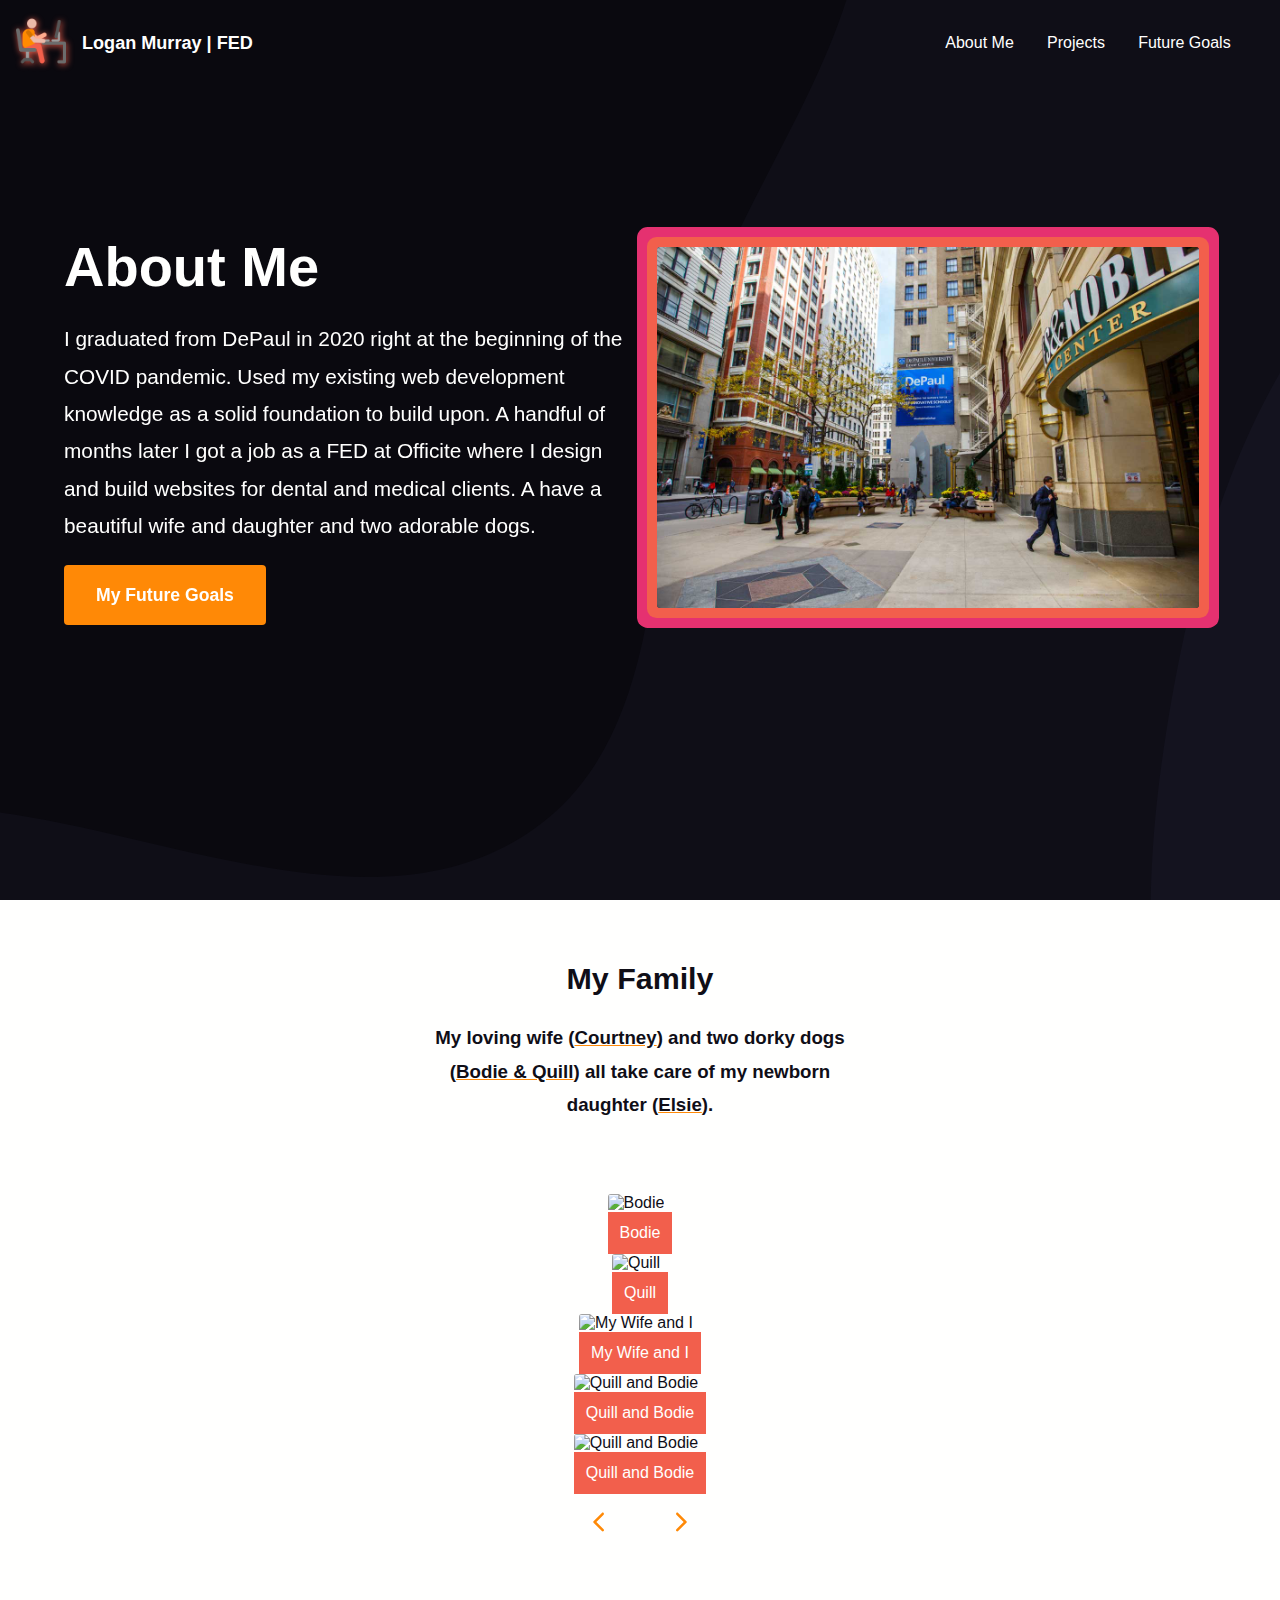
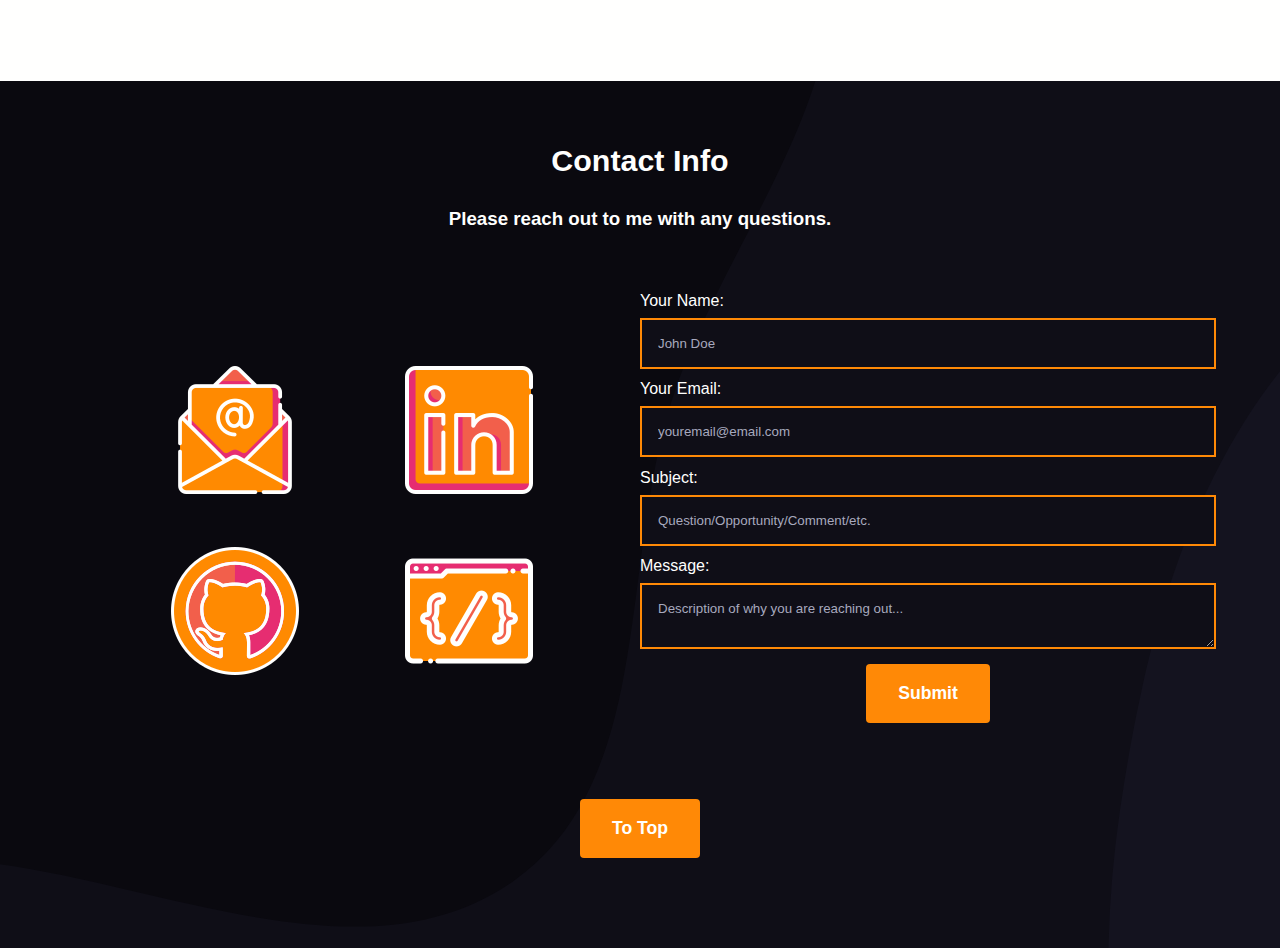
==== pages/about-me.html @ 1de726d2 "slight changes" ====
<!DOCTYPE html>
<html lang="en">
    <head>
        <meta charset="UTF-8" />
        <meta http-equiv="X-UA-Compatible" content="IE=edge" />
        <meta name="viewport" content="width=device-width, initial-scale=1.0" />
        <title>Logan Murray - Front End Developer</title>
        <link rel="shortcut icon" type="image/png" href="../assets/boy.png" />
        <link rel="stylesheet" href="..\styles\global.css" />
        <link rel="stylesheet" href="..\styles\about-me.css" />
        <link
            rel="stylesheet"
            href="https://cdnjs.cloudflare.com/ajax/libs/Glide.js/3.2.0/css/glide.core.min.css"
        />
        <link
            href="https://unpkg.com/aos@2.3.1/dist/aos.css"
            rel="stylesheet"
        />
        <link
            rel="stylesheet"
            href="https://cdnjs.cloudflare.com/ajax/libs/font-awesome/5.15.3/css/all.min.css"
        />
    </head>

    <!-- BODY START -->
    <body>
        <!-- HEADER -->
        <div id="top"></div>
        <!--Top anchor-->
        <div class="header">
            <!-- top left -->
            <div class="icon_title">
                <a id="home_icon" href="/"
                    ><img
                        src="../assets/gamer_desk.png"
                        alt="Icon"
                        class="icon"
                /></a>
                <h1>Logan Murray | FED</h1>
            </div>
            <!-- top right -->
            <nav class="desktop-nav">
                <ul class="nav_list">
                    <li class="list_item">
                        <a href="about-me.html">About Me</a>
                    </li>
                    <li class="list_item">
                        <a href="projects.html">Projects</a>
                    </li>
                    <li class="list_item">
                        <a href="future-goals.html">Future Goals</a>
                    </li>
                </ul>
            </nav>

            <!-- Hamburger Menu Start -->
            <div class="menu__container flex flex_center-all">
                <i class="open__nav hamburger__icon"></i>
                <p class="menu__text">MENU</p>
            </div>
            <div class="cover off_canvas-x">
                <!-- Backdrop -->
                <div class="cover__overlay"></div>

                <!-- Sidebar -->
                <div class="cover__sidebar">
                    <!-- the close button -->
                    <button class="close__nav">
                        <div class="button__line button__line--first"></div>
                        <div class="button__line button__line--second"></div>
                    </button>
                    <!-- The nav inside -->
                    <nav class="sidebar_nav">
                        <ul class="sidebar_nav_list">
                            <a href="about-me.html"
                                ><li class="list_item">About Me</li></a
                            >
                            <a href="projects.html"
                                ><li class="list_item">Projects</li></a
                            >
                            <a href="future-goals.html">
                                <li class="list_item">Future Goals</li></a
                            >
                        </ul>
                    </nav>
                </div>
            </div>
        </div>
        <!-- END HEADER -->

        <div class="main_content">
            <!-- START HERO SECTION -->
            <section class="hero bg-dark w100 flex flex_wrap flex_center-all">
                <div
                    data-aos="fade-right"
                    data-aos-duration="1000"
                    class="flex_col col_50-100 flex_center stack-bottom"
                >
                    <div class="w100">
                        <h1 class="txt-xlarge">About Me</h1>
                    </div>

                    <p class="top_bottom-p1 txt-medium">
                        I graduated from DePaul in 2020 right at the beginning
                        of the COVID pandemic. Used my existing web development
                        knowledge as a solid foundation to build upon. A handful
                        of months later I got a job as a FED at Officite where I
                        design and build websites for dental and medical
                        clients. A have a beautiful wife and daughter and two
                        adorable dogs.
                    </p>
                    <div class="w100">
                        <a href="future-goals.html">
                            <button class="cta">My Future Goals</button>
                        </a>
                    </div>
                </div>
                <div
                    data-aos="fade-left"
                    data-aos-duration="1000"
                    class="flex_col col_50-100 flex_center txt-center stack-top"
                >
                    <img
                        src="../assets/depaul.jpg"
                        data-tilt
                        alt="Loop Campus"
                        class="loop_pic fancy-border"
                    />
                </div>
            </section>
            <!-- END OF HERO SECTION -->

            <!-- START OF SLIDESHOW -->
            <section class="bg-light">
                <h1 class="section_header">My Family</h1>
                <h3 class="section_caption">
                    My loving wife (<span class="orange-underline"
                        >Courtney</span
                    >) and two dorky dogs (<span class="orange-underline"
                        >Bodie & Quill</span
                    >) all take care of my newborn daughter (<span
                        class="orange-underline"
                        >Elsie</span
                    >).
                </h3>
                <div class="glide">
                    <div class="glide__track" data-glide-el="track">
                        <ul class="glide__slides">
                            <li class="glide__slide">
                                <figure>
                                    <img
                                        src="https://i.ibb.co/gM1zh9w/bodie1.jpg"
                                        alt="Bodie"
                                    />
                                    <figcaption>Bodie</figcaption>
                                </figure>
                            </li>
                            <li class="glide__slide">
                                <figure>
                                    <img
                                        src="https://i.ibb.co/kg1dbqD/quill1.jpg"
                                        alt="Quill"
                                    />
                                    <figcaption>Quill</figcaption>
                                </figure>
                            </li>
                            <li class="glide__slide">
                                <figure>
                                    <img
                                        src="https://i.ibb.co/zx5BG4m/IMG-6561.jpg"
                                        alt="My Wife and I"
                                    />
                                    <figcaption>My Wife and I</figcaption>
                                </figure>
                            </li>
                            <li class="glide__slide">
                                <figure>
                                    <img
                                        src="https://i.ibb.co/MDWHkN3/both1.jpg"
                                        alt="Quill and Bodie"
                                    />
                                    <figcaption>Quill and Bodie</figcaption>
                                </figure>
                            </li>
                            <li class="glide__slide">
                                <figure>
                                    <img
                                        src="https://i.ibb.co/93w9bS6/both3.jpg"
                                        alt="Quill and Bodie"
                                    />
                                    <figcaption>Quill and Bodie</figcaption>
                                </figure>
                            </li>
                        </ul>
                    </div>
                    <div class="glide__arrows" data-glide-el="controls">
                        <button
                            class="glide__arrow glide__arrow--left"
                            data-glide-dir="<"
                        >
                            <img
                                src="../assets/back-arrow.svg"
                                alt="backward arrow"
                            />
                        </button>
                        <button
                            class="glide__arrow glide__arrow--right"
                            data-glide-dir=">"
                        >
                            <img
                                src="../assets/forward-arrow.svg"
                                alt="forward arrow"
                            />
                        </button>
                    </div>
                </div>
            </section>
            <!-- END OF SLIDESHOW -->

            <!-- FOOTER/END SECTION CONTACT INFO AND FORM -->
            <section class="bg-dark footer">
                <h1 class="section_header">Contact Info</h1>
                <h3 class="section_caption">
                    Please reach out to me with any questions.
                </h3>
                <div class="flex flex_wrap">
                    <!-- left -->
                    <div class="flex_col col_50-100">
                        <div class="flex_col flex_center top_bottom-p1"></div>
                        <div
                            class="
                                txt-medium
                                flex_col
                                top_bottom-p1
                                flex_evenly
                            "
                        >
                            <div class="flex flex_evenly top_bottom-p1">
                                <p>
                                    <a href="mailto:logan@lmurray.info"
                                        ><img
                                            class="social-icon"
                                            src="../assets/email.png"
                                            alt="Email"
                                    /></a>
                                </p>
                                <p>
                                    <a
                                        href="https://www.linkedin.com/in/log-mur16/"
                                        rel="noopener noreferrer"
                                        target="_blank"
                                        ><img
                                            class="social-icon"
                                            src="../assets/linkedin2.png"
                                            alt="LinkedIn Logo"
                                    /></a>
                                </p>
                            </div>
                            <div class="flex flex_evenly top_bottom-p1">
                                <p>
                                    <a
                                        href="https://github.com/lpmurray16"
                                        rel="noopener noreferrer"
                                        target="_blank"
                                        ><img
                                            class="social-icon"
                                            src="../assets/github.png"
                                            alt="GitHub Logo"
                                    /></a>
                                </p>
                                <p>
                                    <a
                                        href="https://codepen.io/lpmurray16"
                                        rel="noopener noreferrer"
                                        target="_blank"
                                        ><img
                                            class="social-icon"
                                            src="../assets/coding.png"
                                            alt="Coding"
                                    /></a>
                                </p>
                            </div>
                        </div>
                    </div>
                    <!-- right START OF FORM -->
                    <div class="flex flex_col col_50-100 flex_center-all">
                        <form name="contact" method="POST" data-netlify="true">
                            <div>
                                <p>
                                    <label>Your Name: </label
                                    ><input
                                        type="text"
                                        name="name"
                                        placeholder="John Doe"
                                    />
                                </p>
                                <p>
                                    <label>Your Email: </label
                                    ><input
                                        type="email"
                                        name="email"
                                        placeholder="youremail@email.com"
                                    />
                                </p>
                            </div>
                            <p>
                                <label>Subject: </label
                                ><input
                                    type="text"
                                    name="subject"
                                    placeholder="Question/Opportunity/Comment/etc."
                                />
                            </p>
                            <p>
                                <label>Message: </label
                                ><textarea
                                    name="message"
                                    placeholder="Description of why you are reaching out..."
                                ></textarea>
                            </p>
                            <p class="txt-center">
                                <button class="cta" type="submit">
                                    Submit
                                </button>
                            </p>
                        </form>
                    </div>
                </div>
                <div class="flex flex_center-all anchor-top">
                    <a href="#top"><button class="cta">To Top</button></a>
                </div>
            </section>
            <!-- END FOOTER -->
        </div>

        <!-- Scripts -->

        <script src="https://cdnjs.cloudflare.com/ajax/libs/jquery/3.6.0/jquery.min.js"></script>
        <script src="https://cdn.jsdelivr.net/npm/@glidejs/glide"></script>
        <script src="https://cdnjs.cloudflare.com/ajax/libs/tilt.js/1.2.1/tilt.jquery.min.js"></script>
        <script src="https://unpkg.com/aos@2.3.1/dist/aos.js"></script>
        <script>
            AOS.init();
        </script>
        <script src="../scripts/main.js"></script>
    </body>
    <!-- END SCRIPTS -->

    <!-- BODY END -->
</html>
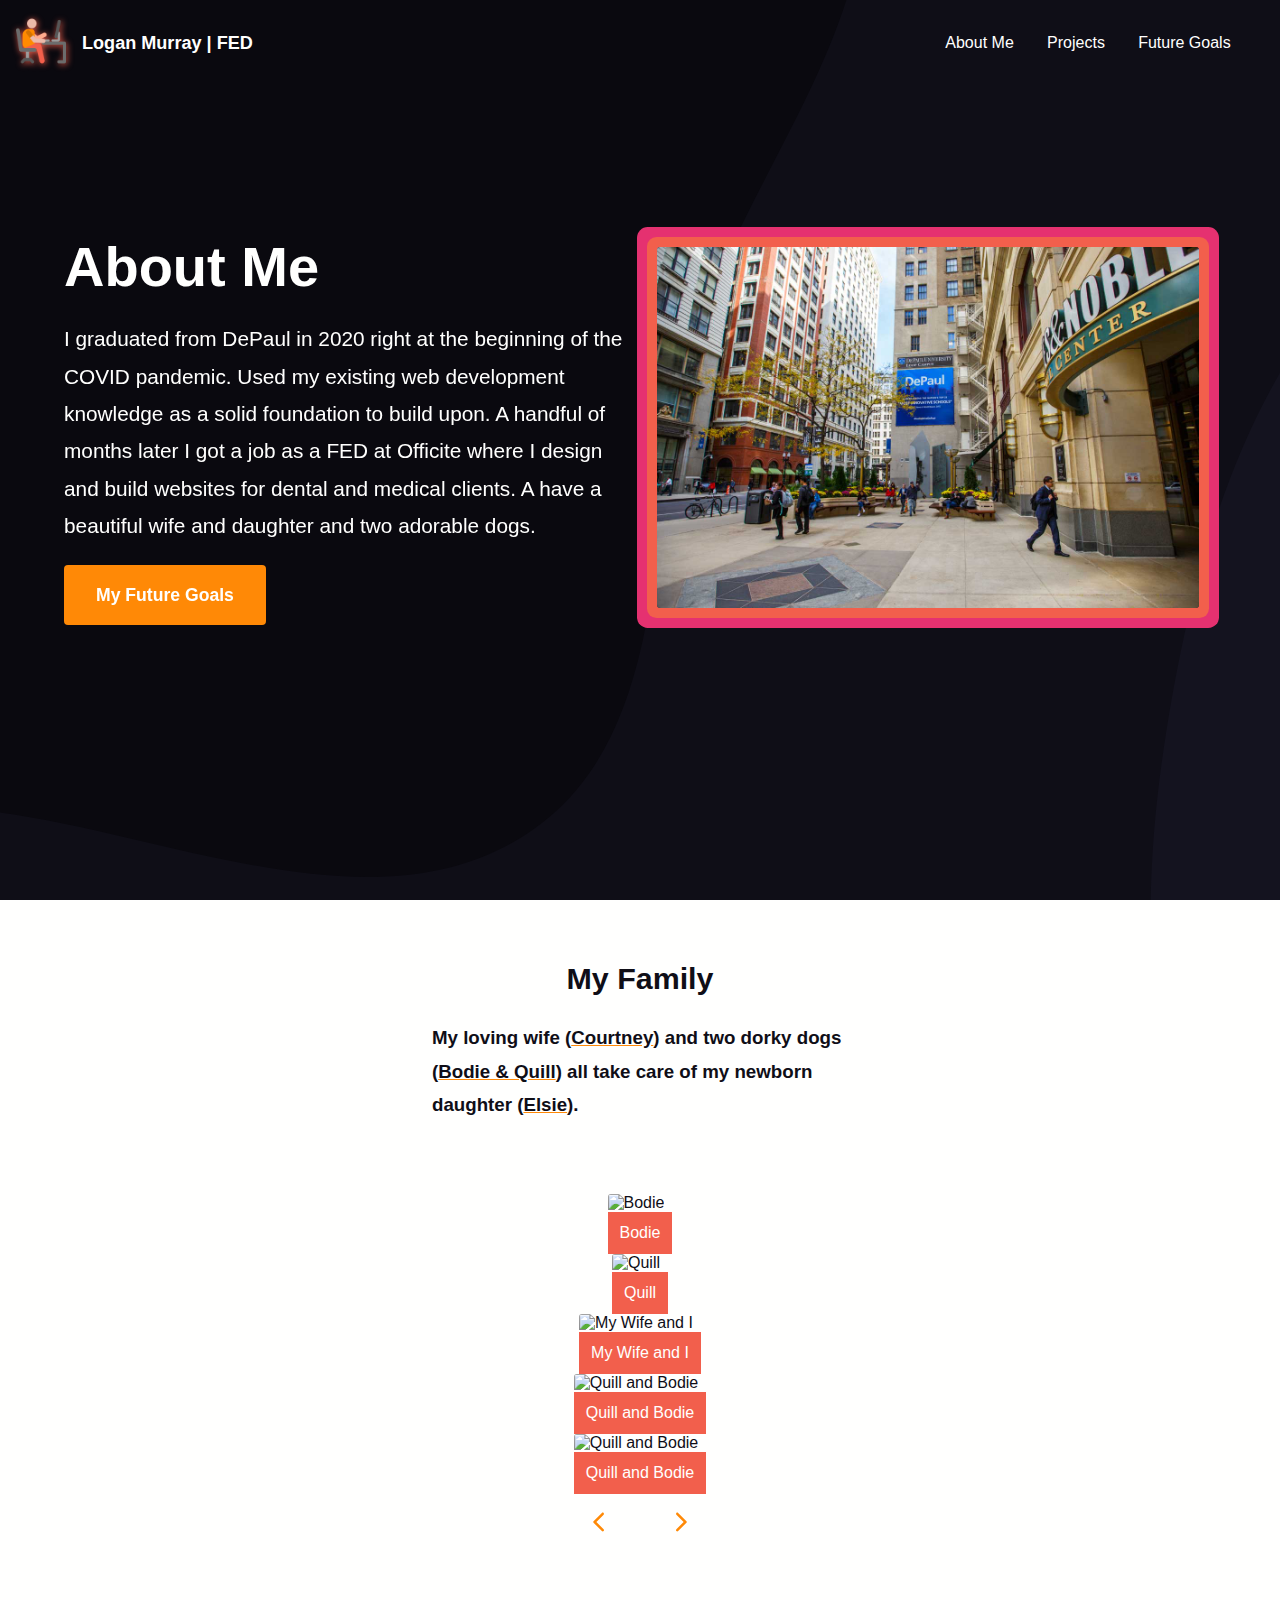
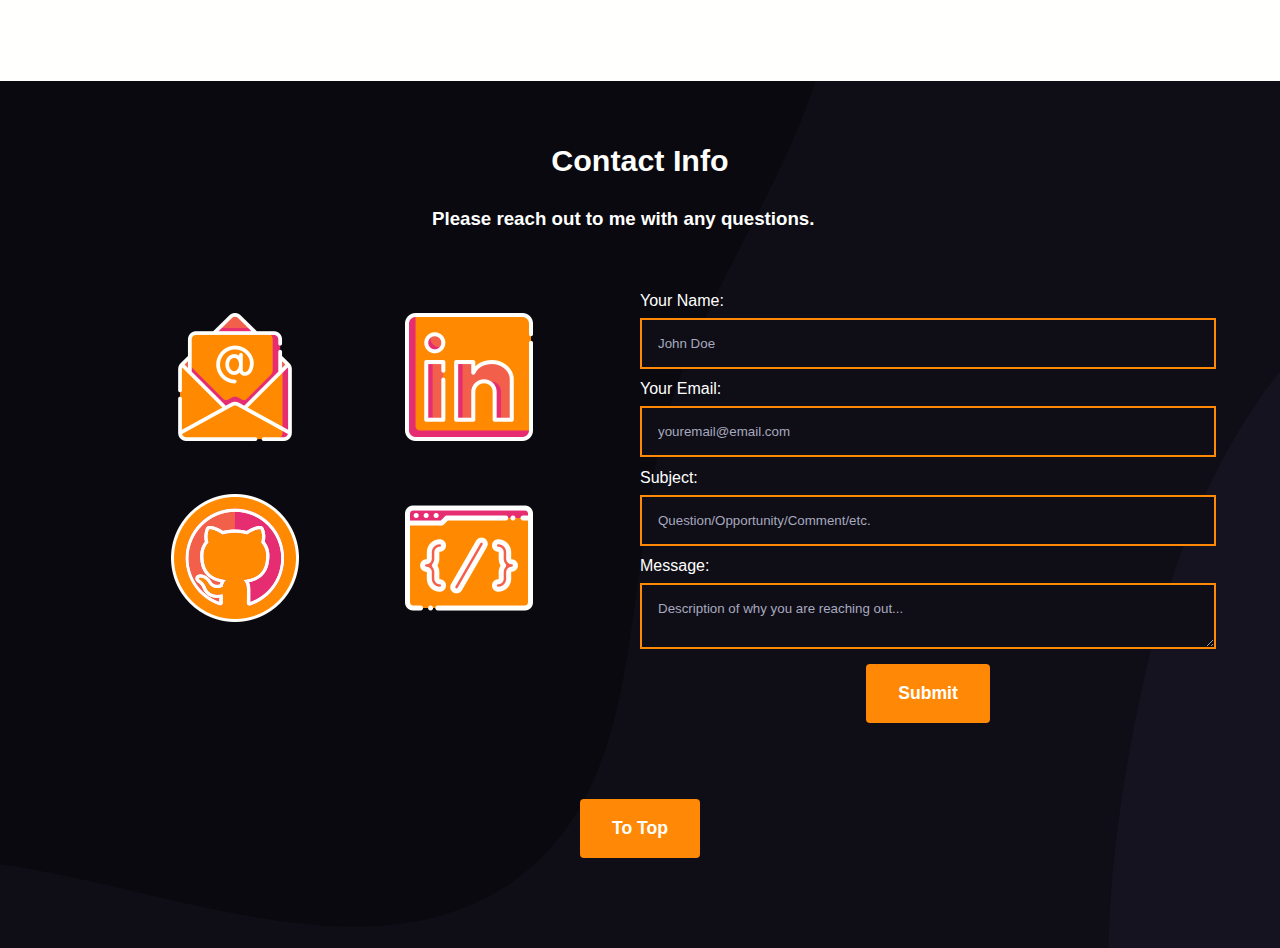
==== commit 88fb740c: "🙌" ====
--- a/pages/about-me.html
+++ b/pages/about-me.html
@@ -226,15 +226,7 @@
                 <div class="flex flex_wrap">
                     <!-- left -->
                     <div class="flex_col col_50-100">
-                        <div class="flex_col flex_center top_bottom-p1"></div>
-                        <div
-                            class="
-                                txt-medium
-                                flex_col
-                                top_bottom-p1
-                                flex_evenly
-                            "
-                        >
+                        <div class="txt-medium flex_col flex_evenly">
                             <div class="flex flex_evenly top_bottom-p1">
                                 <p>
                                     <a href="mailto:logan@lmurray.info"
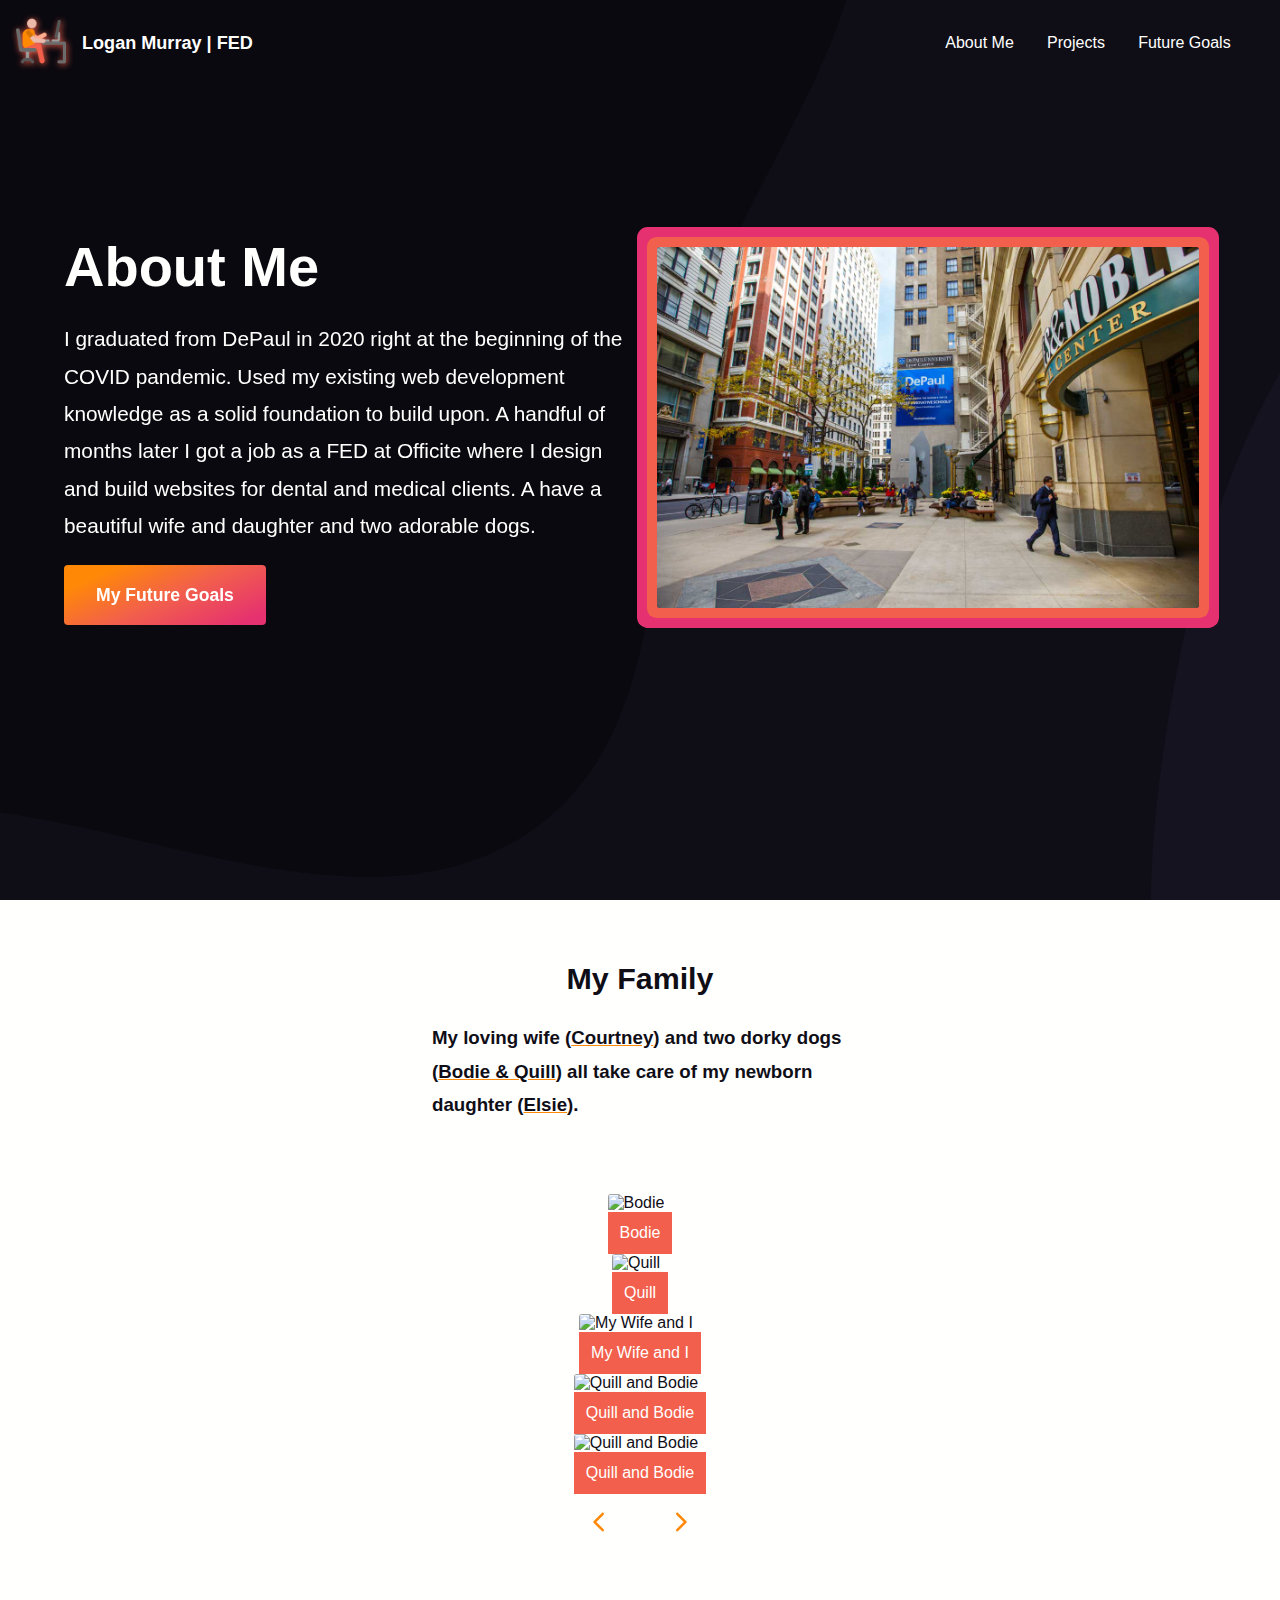
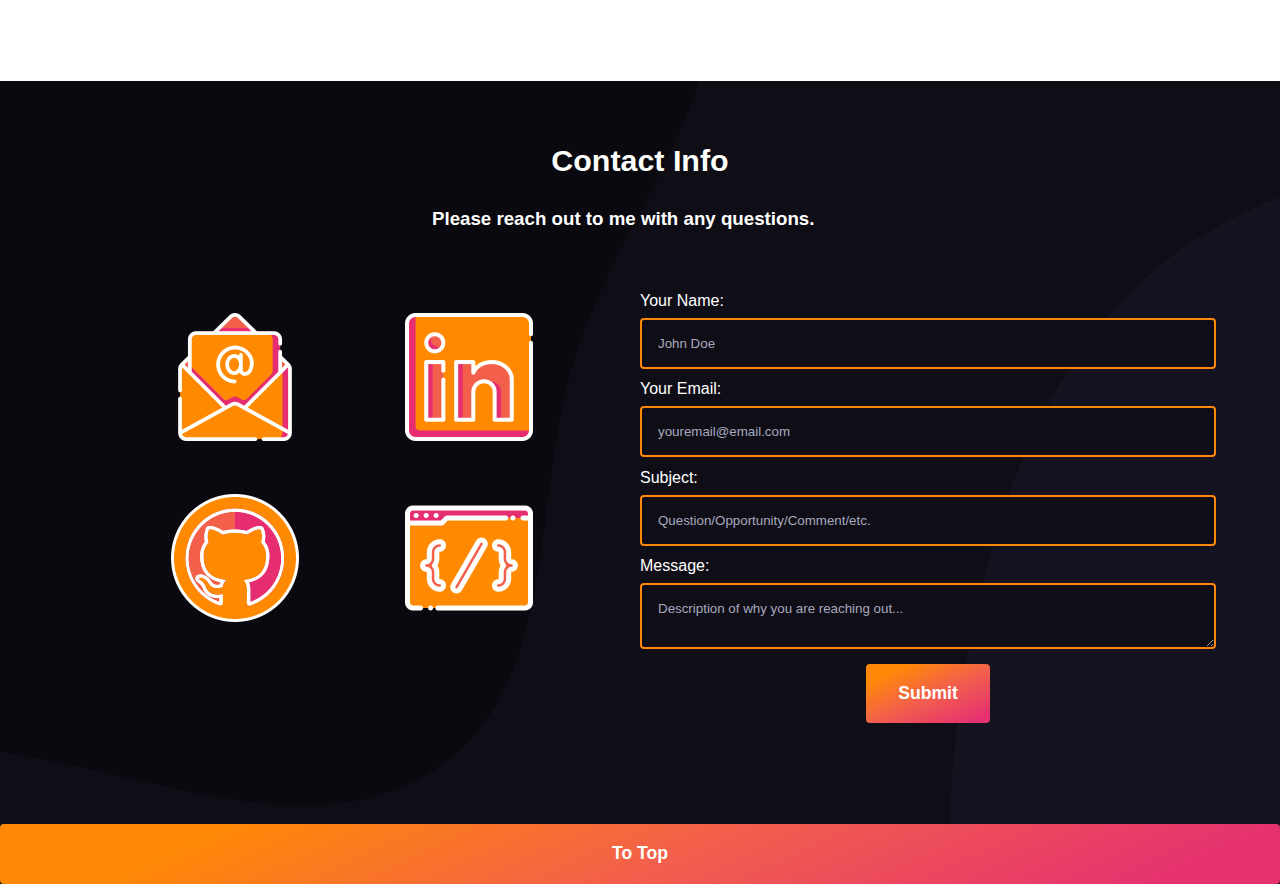
==== commit a67d60a9: "🤞" ====
--- a/pages/about-me.html
+++ b/pages/about-me.html
@@ -318,10 +318,10 @@
                         </form>
                     </div>
                 </div>
-                <div class="flex flex_center-all anchor-top">
-                    <a href="#top"><button class="cta">To Top</button></a>
-                </div>
             </section>
+            <div class="flex flex_center-all anchor-top">
+                <a href="#top"><button class="cta">To Top</button></a>
+            </div>
             <!-- END FOOTER -->
         </div>
 
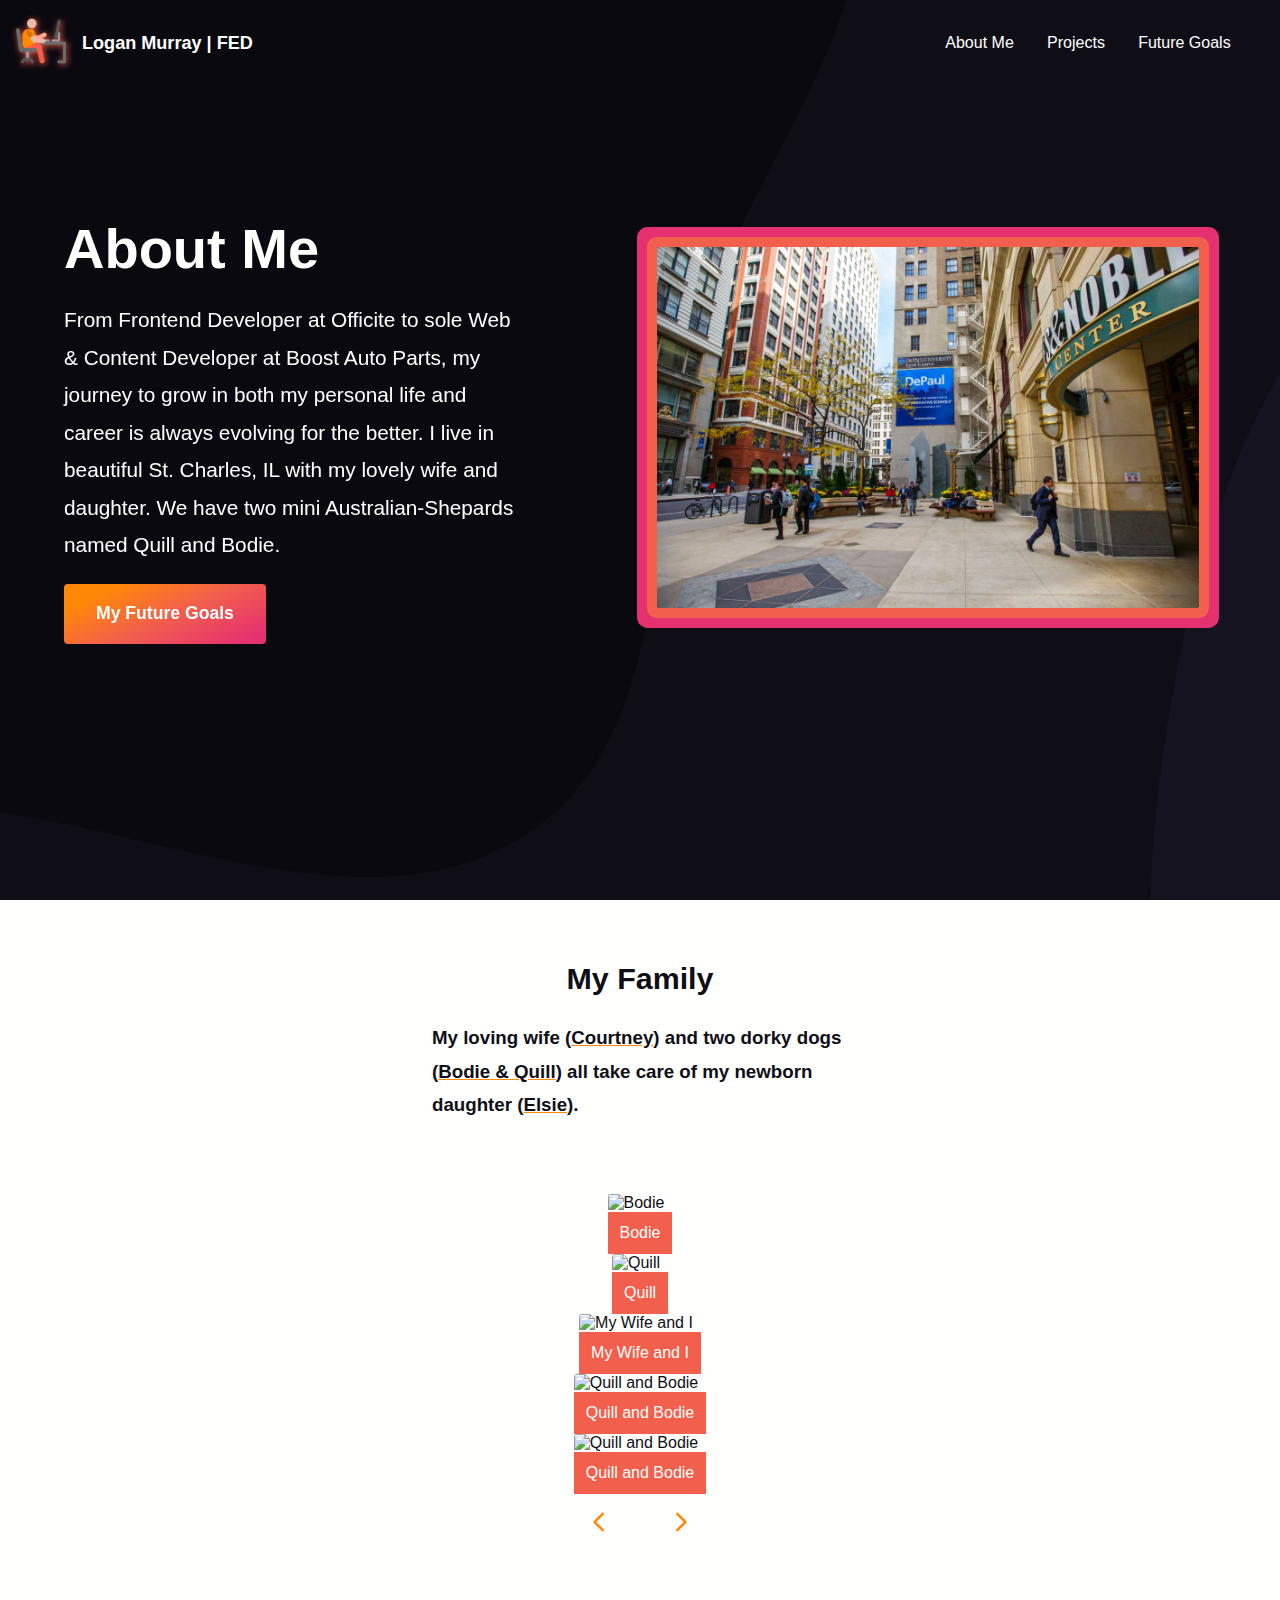
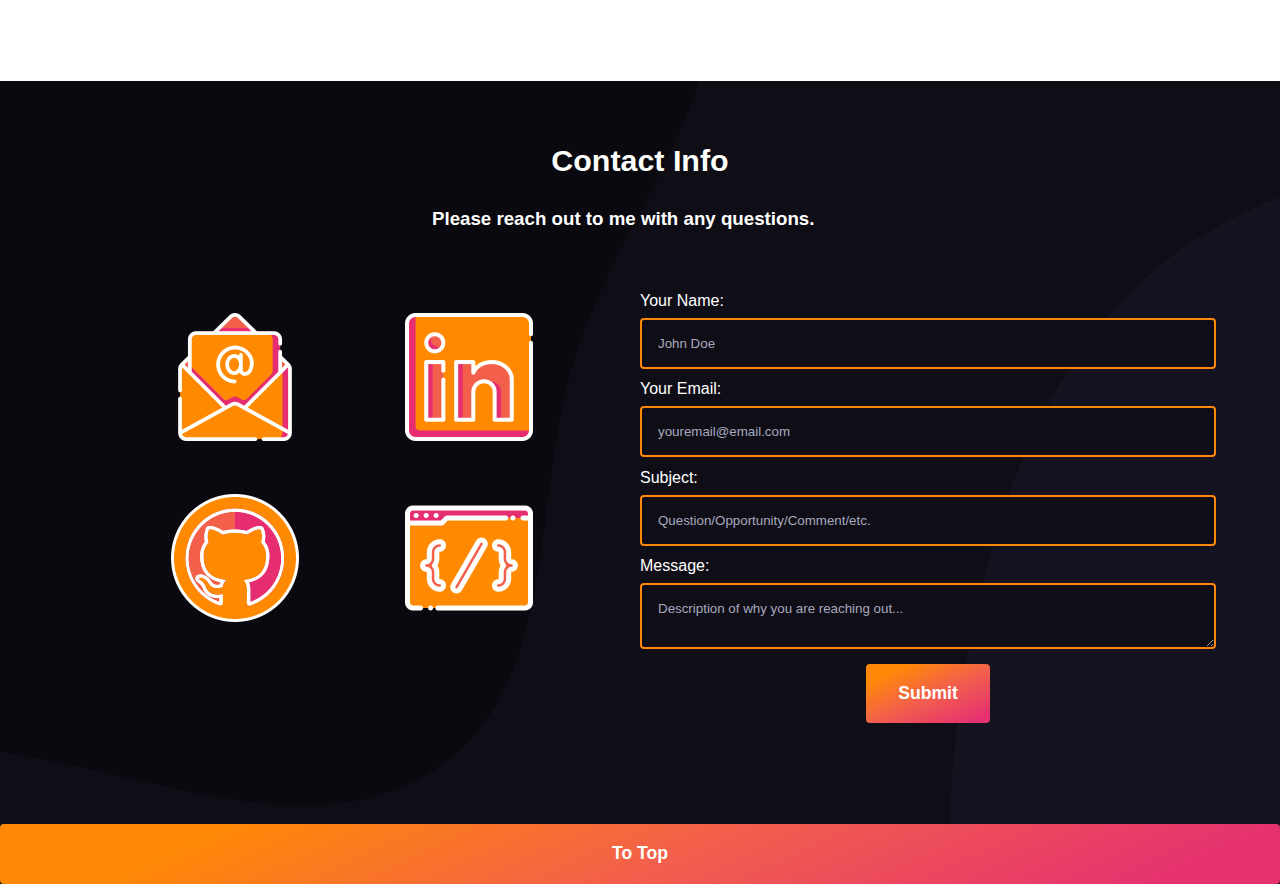
==== commit 26e60efc: "🍕" ====
--- a/pages/about-me.html
+++ b/pages/about-me.html
@@ -100,14 +100,13 @@
                         <h1 class="txt-xlarge">About Me</h1>
                     </div>
 
-                    <p class="top_bottom-p1 txt-medium">
-                        I graduated from DePaul in 2020 right at the beginning
-                        of the COVID pandemic. Used my existing web development
-                        knowledge as a solid foundation to build upon. A handful
-                        of months later I got a job as a FED at Officite where I
-                        design and build websites for dental and medical
-                        clients. A have a beautiful wife and daughter and two
-                        adorable dogs.
+                    <p class="top_bottom-p1 txt-medium hero-text">
+                        From Frontend Developer at Officite to sole Web &
+                        Content Developer at Boost Auto Parts, my journey to
+                        grow in both my personal life and career is always
+                        evolving for the better. I live in beautiful St.
+                        Charles, IL with my lovely wife and daughter. We have
+                        two mini Australian-Shepards named Quill and Bodie.
                     </p>
                     <div class="w100">
                         <a href="future-goals.html">
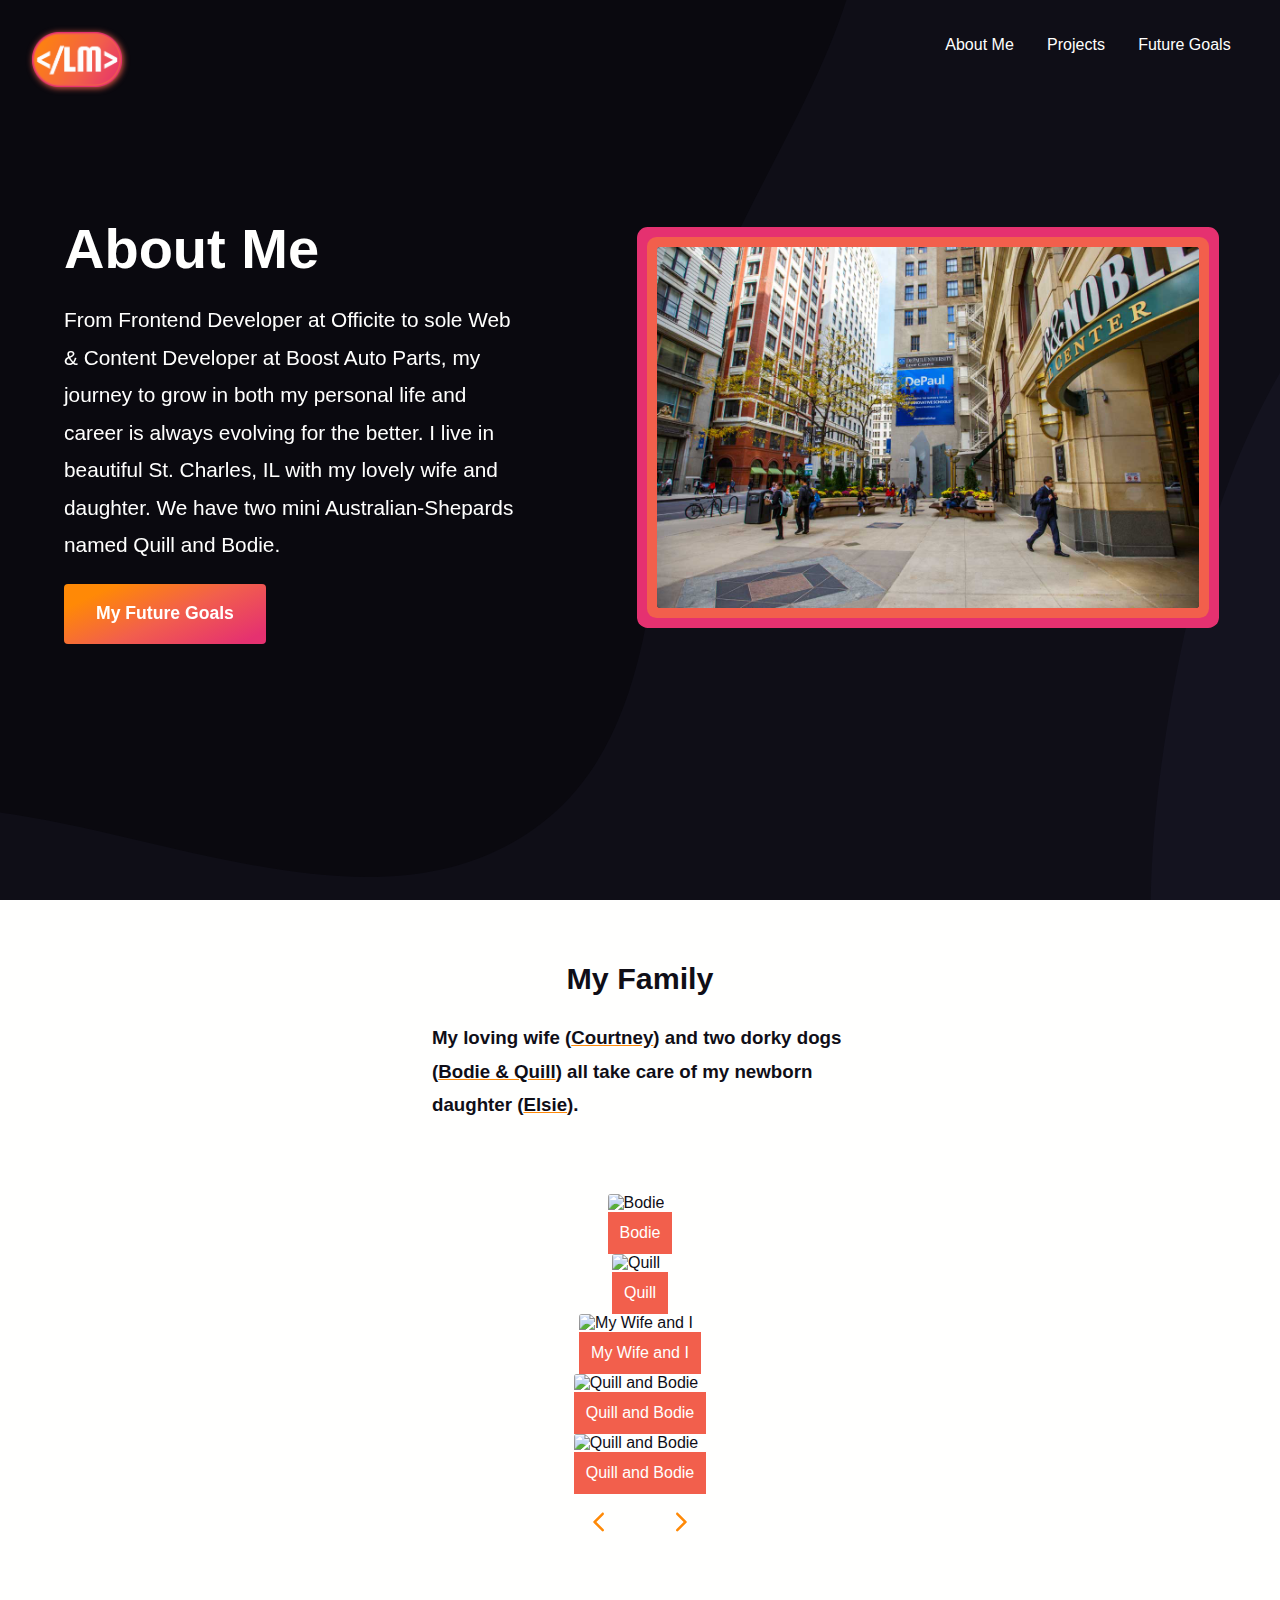
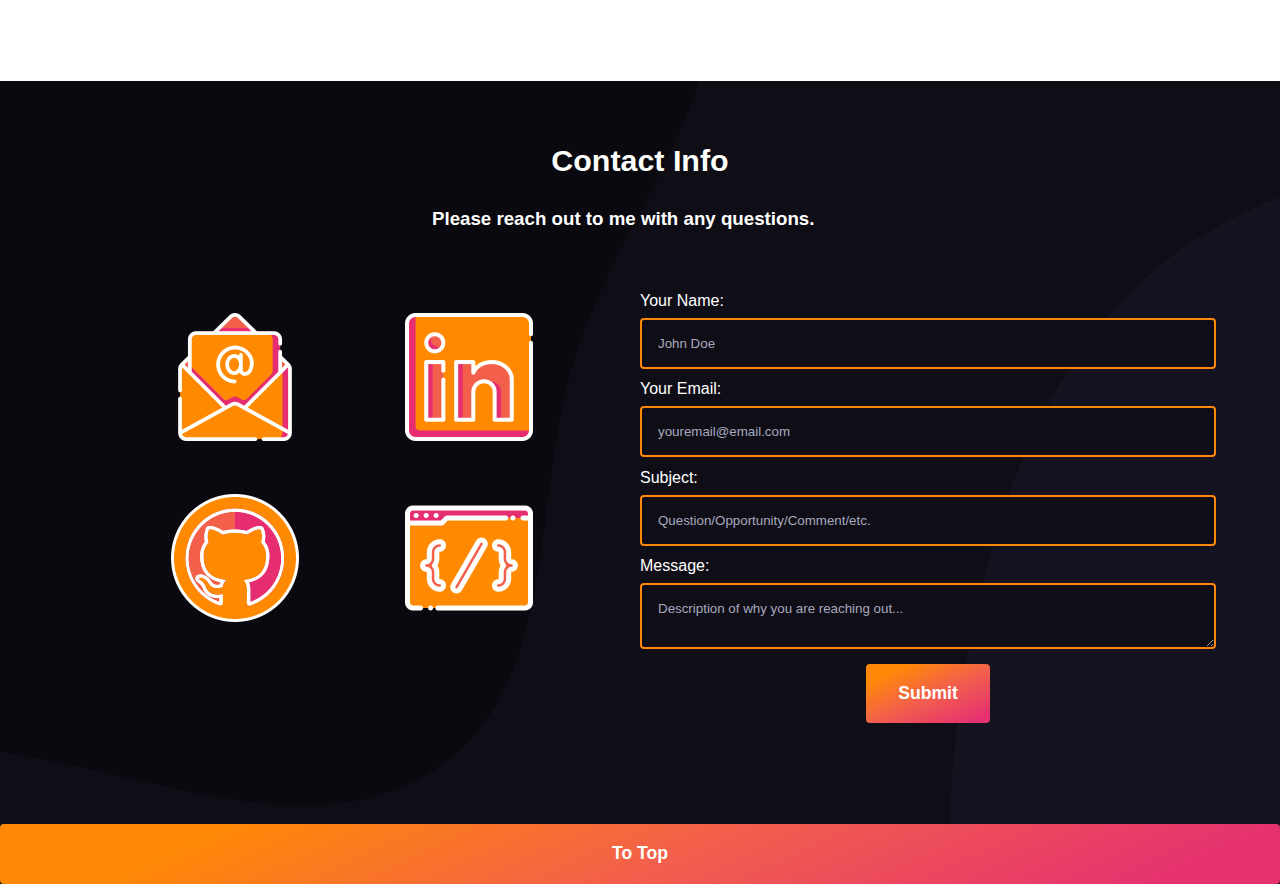
==== commit 4de08ff2: "added logo" ====
--- a/pages/about-me.html
+++ b/pages/about-me.html
@@ -31,12 +31,8 @@
             <!-- top left -->
             <div class="icon_title">
                 <a id="home_icon" href="/"
-                    ><img
-                        src="../assets/gamer_desk.png"
-                        alt="Icon"
-                        class="icon"
+                    ><img src="../assets/dev_logo.png" alt="Icon" class="icon"
                 /></a>
-                <h1>Logan Murray | FED</h1>
             </div>
             <!-- top right -->
             <nav class="desktop-nav">
@@ -94,7 +90,7 @@
                 <div
                     data-aos="fade-right"
                     data-aos-duration="1000"
-                    class="flex_col col_50-100 flex_center stack-bottom"
+                    class="flex_col col_50-100 flex_center stack-bottom hero-left"
                 >
                     <div class="w100">
                         <h1 class="txt-xlarge">About Me</h1>
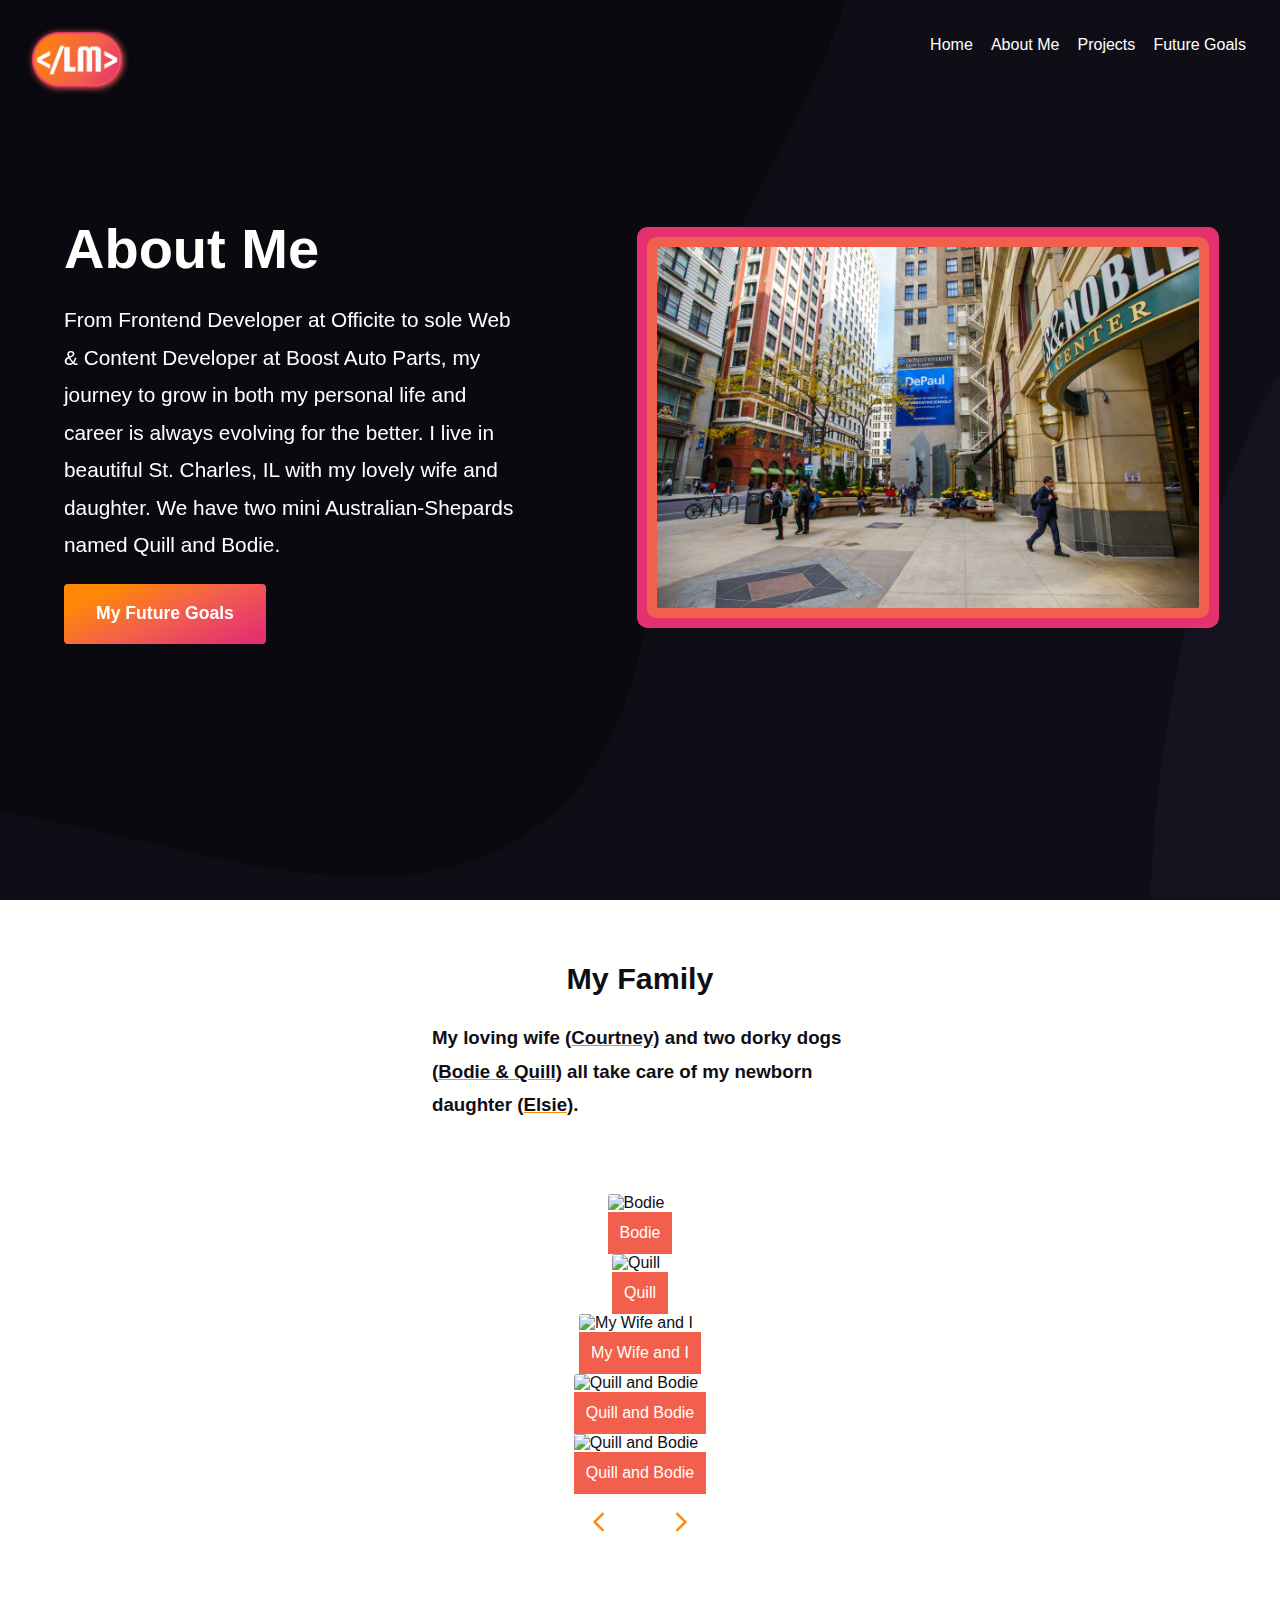
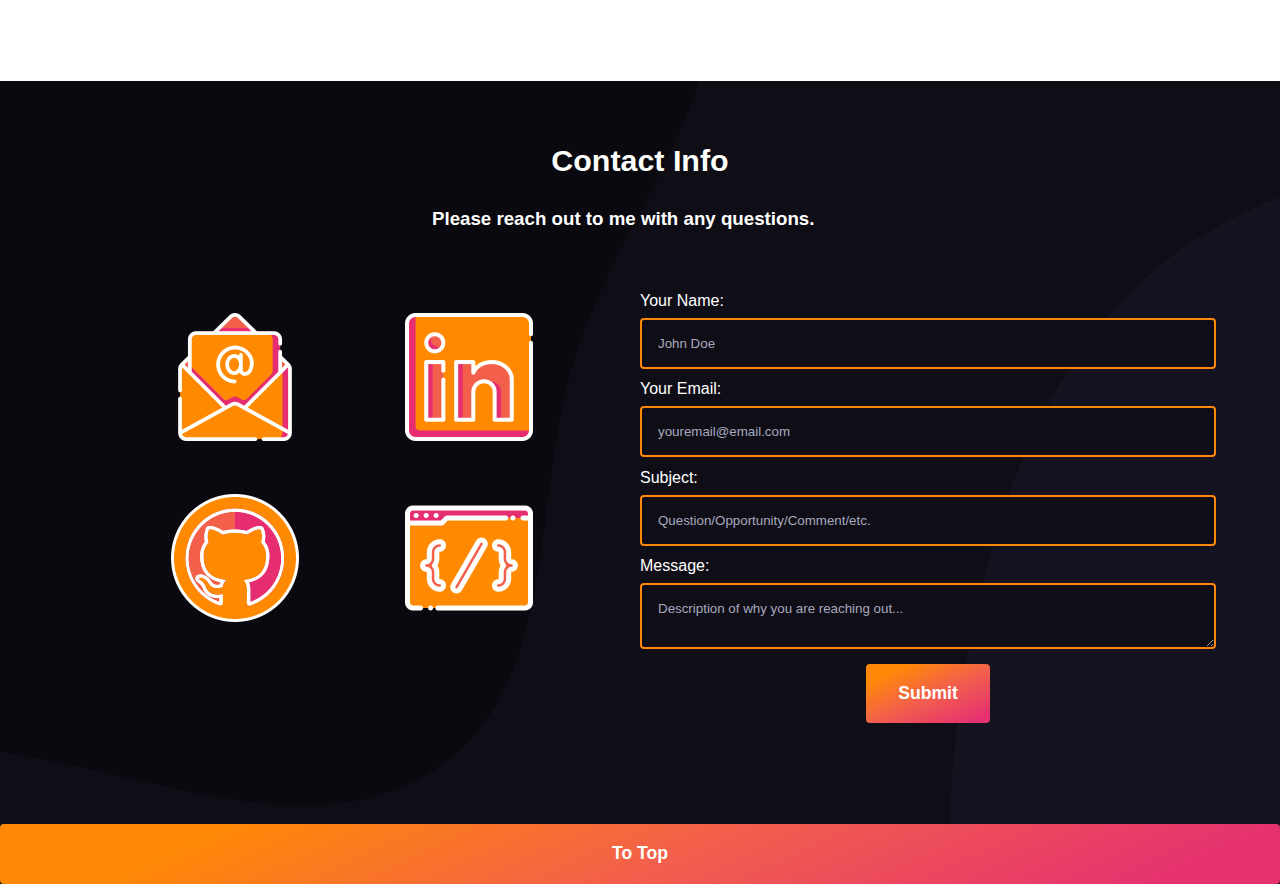
==== commit d523d4df: "⚡mobile design changes" ====
--- a/pages/about-me.html
+++ b/pages/about-me.html
@@ -38,6 +38,9 @@
             <nav class="desktop-nav">
                 <ul class="nav_list">
                     <li class="list_item">
+                        <a href="/">Home</a>
+                    </li>
+                    <li class="list_item">
                         <a href="about-me.html">About Me</a>
                     </li>
                     <li class="list_item">
@@ -68,6 +71,7 @@
                     <!-- The nav inside -->
                     <nav class="sidebar_nav">
                         <ul class="sidebar_nav_list">
+                            <a href="/"><li class="list_item">Home</li></a>
                             <a href="about-me.html"
                                 ><li class="list_item">About Me</li></a
                             >
@@ -84,7 +88,7 @@
         </div>
         <!-- END HEADER -->
 
-        <div class="main_content">
+        <div class="main_content about-me">
             <!-- START HERO SECTION -->
             <section class="hero bg-dark w100 flex flex_wrap flex_center-all">
                 <div
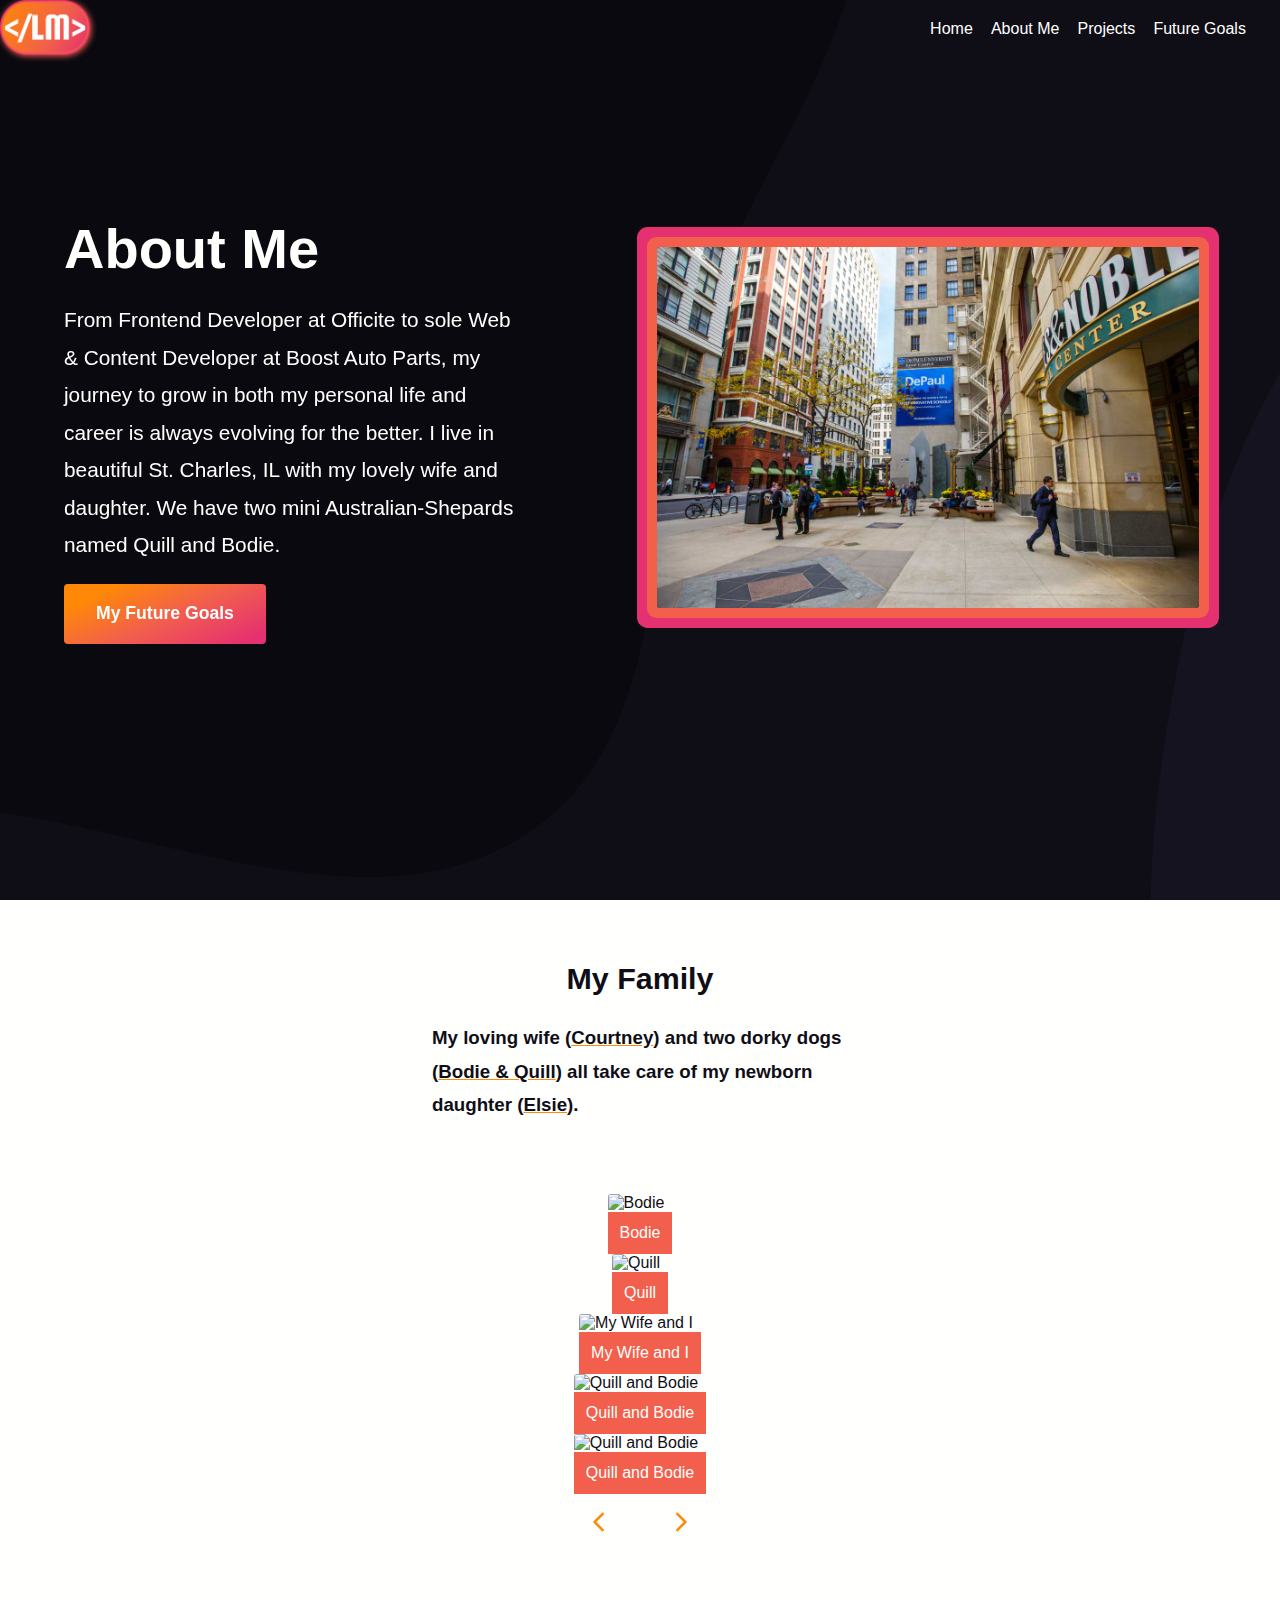
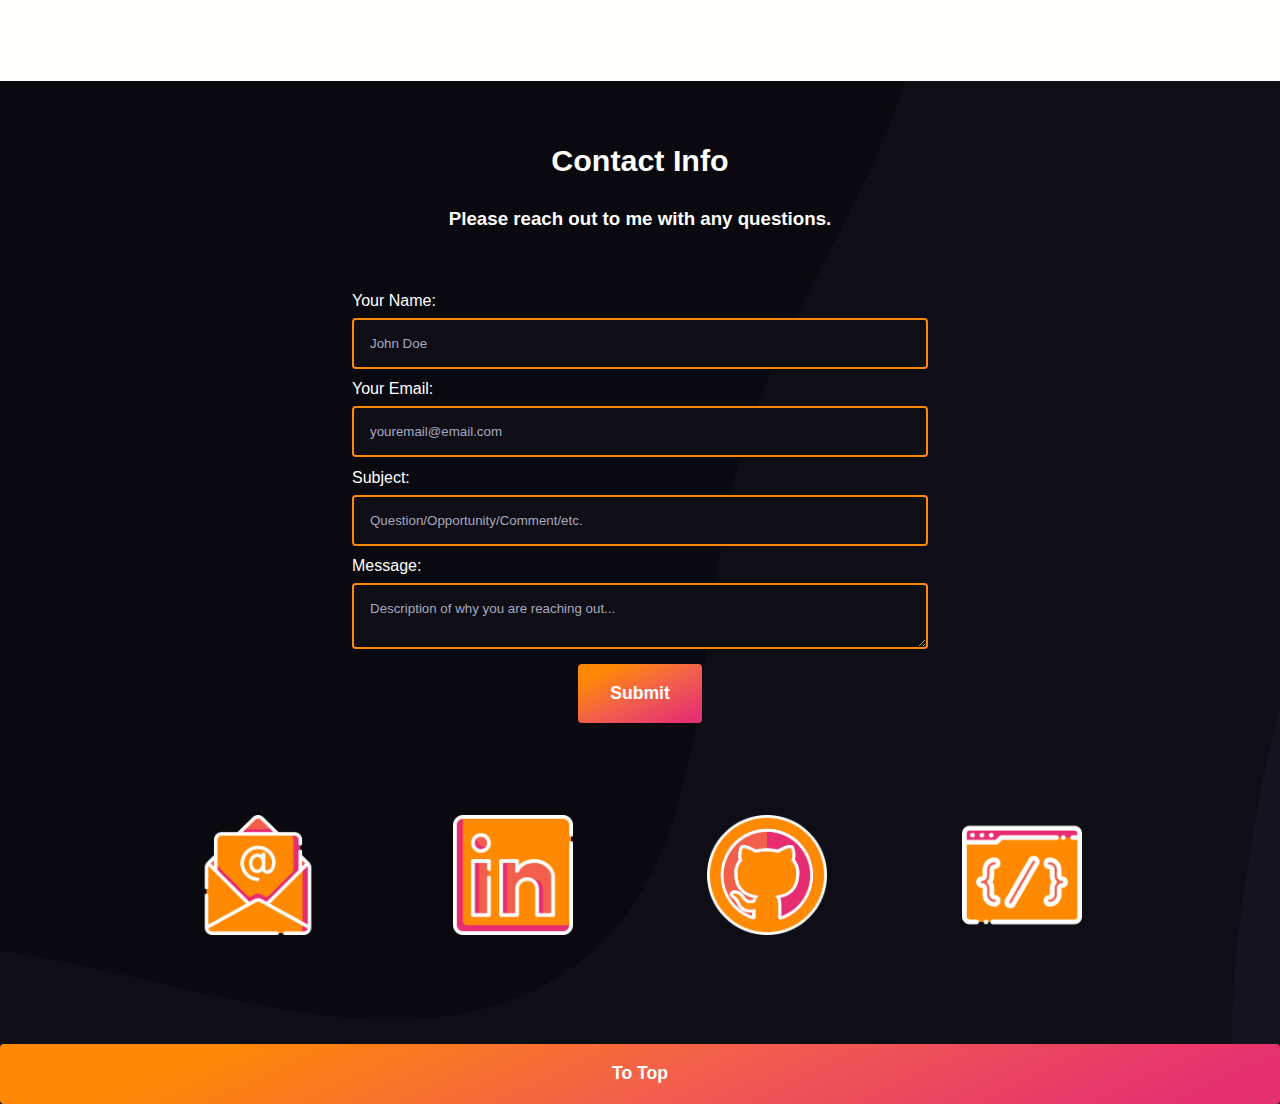
==== commit 11bb295f: "trying to fix X overflow on mobile" ====
--- a/pages/about-me.html
+++ b/pages/about-me.html
@@ -222,59 +222,10 @@
                 <h3 class="section_caption">
                     Please reach out to me with any questions.
                 </h3>
-                <div class="flex flex_wrap">
-                    <!-- left -->
-                    <div class="flex_col col_50-100">
-                        <div class="txt-medium flex_col flex_evenly">
-                            <div class="flex flex_evenly top_bottom-p1">
-                                <p>
-                                    <a href="mailto:logan@lmurray.info"
-                                        ><img
-                                            class="social-icon"
-                                            src="../assets/email.png"
-                                            alt="Email"
-                                    /></a>
-                                </p>
-                                <p>
-                                    <a
-                                        href="https://www.linkedin.com/in/log-mur16/"
-                                        rel="noopener noreferrer"
-                                        target="_blank"
-                                        ><img
-                                            class="social-icon"
-                                            src="../assets/linkedin2.png"
-                                            alt="LinkedIn Logo"
-                                    /></a>
-                                </p>
-                            </div>
-                            <div class="flex flex_evenly top_bottom-p1">
-                                <p>
-                                    <a
-                                        href="https://github.com/lpmurray16"
-                                        rel="noopener noreferrer"
-                                        target="_blank"
-                                        ><img
-                                            class="social-icon"
-                                            src="../assets/github.png"
-                                            alt="GitHub Logo"
-                                    /></a>
-                                </p>
-                                <p>
-                                    <a
-                                        href="https://codepen.io/lpmurray16"
-                                        rel="noopener noreferrer"
-                                        target="_blank"
-                                        ><img
-                                            class="social-icon"
-                                            src="../assets/coding.png"
-                                            alt="Coding"
-                                    /></a>
-                                </p>
-                            </div>
-                        </div>
-                    </div>
-                    <!-- right START OF FORM -->
-                    <div class="flex flex_col col_50-100 flex_center-all">
+                <div class="flex flex_center flex_col">
+                    <div
+                        class="flex flex_col col_50-100 flex_center-all margin-auto"
+                    >
                         <form name="contact" method="POST" data-netlify="true">
                             <div>
                                 <p>
@@ -316,6 +267,50 @@
                             </p>
                         </form>
                     </div>
+                    <div class="top_bottom-p1 flex flex_evenly social_icons">
+                        <p>
+                            <a href="mailto:logan@lmurray.info"
+                                ><img
+                                    class="social-icon"
+                                    src="../assets/email.png"
+                                    alt="Email"
+                            /></a>
+                        </p>
+                        <p>
+                            <a
+                                href="https://www.linkedin.com/in/log-mur16/"
+                                rel="noopener noreferrer"
+                                target="_blank"
+                                ><img
+                                    class="social-icon"
+                                    src="../assets/linkedin2.png"
+                                    alt="LinkedIn Logo"
+                            /></a>
+                        </p>
+
+                        <p>
+                            <a
+                                href="https://github.com/lpmurray16"
+                                rel="noopener noreferrer"
+                                target="_blank"
+                                ><img
+                                    class="social-icon"
+                                    src="../assets/github.png"
+                                    alt="GitHub Logo"
+                            /></a>
+                        </p>
+                        <p>
+                            <a
+                                href="https://codepen.io/lpmurray16"
+                                rel="noopener noreferrer"
+                                target="_blank"
+                                ><img
+                                    class="social-icon"
+                                    src="../assets/coding.png"
+                                    alt="Coding"
+                            /></a>
+                        </p>
+                    </div>
                 </div>
             </section>
             <div class="flex flex_center-all anchor-top">
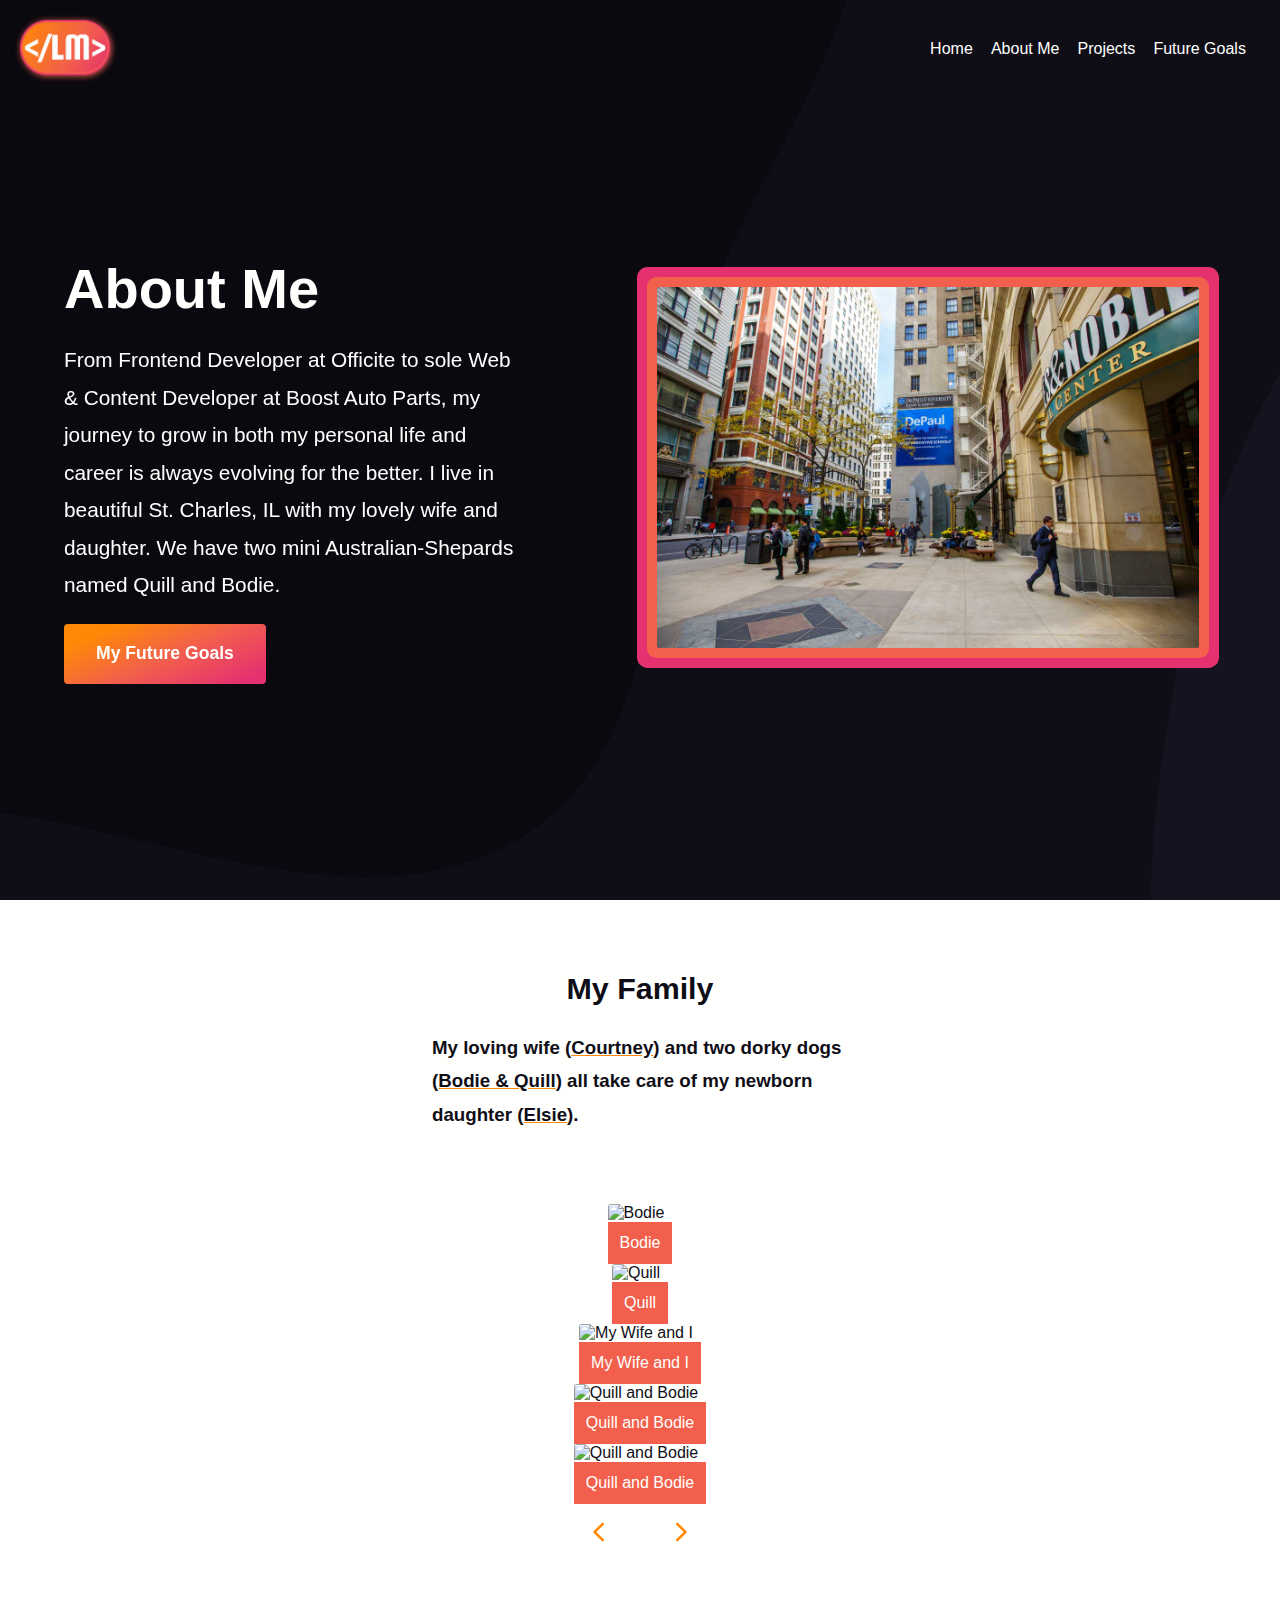
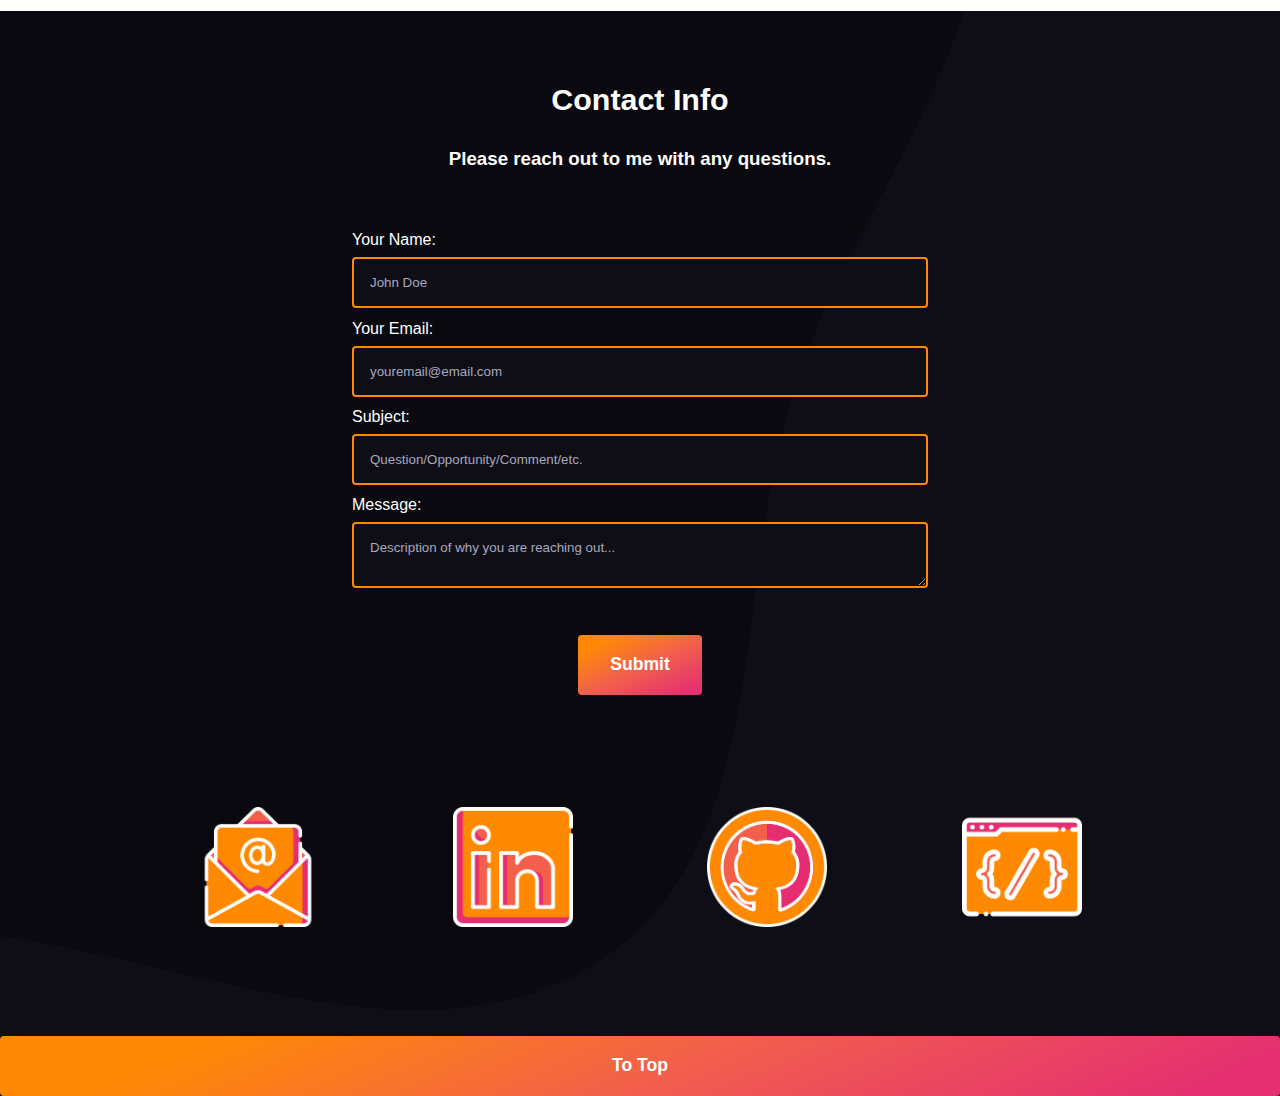
==== commit 658e8003: "no idea what fixed it but the overflow is fixed" ====
--- a/pages/about-me.html
+++ b/pages/about-me.html
@@ -260,7 +260,7 @@
                                     placeholder="Description of why you are reaching out..."
                                 ></textarea>
                             </p>
-                            <p class="txt-center">
+                            <p class="txt-center submit">
                                 <button class="cta" type="submit">
                                     Submit
                                 </button>
